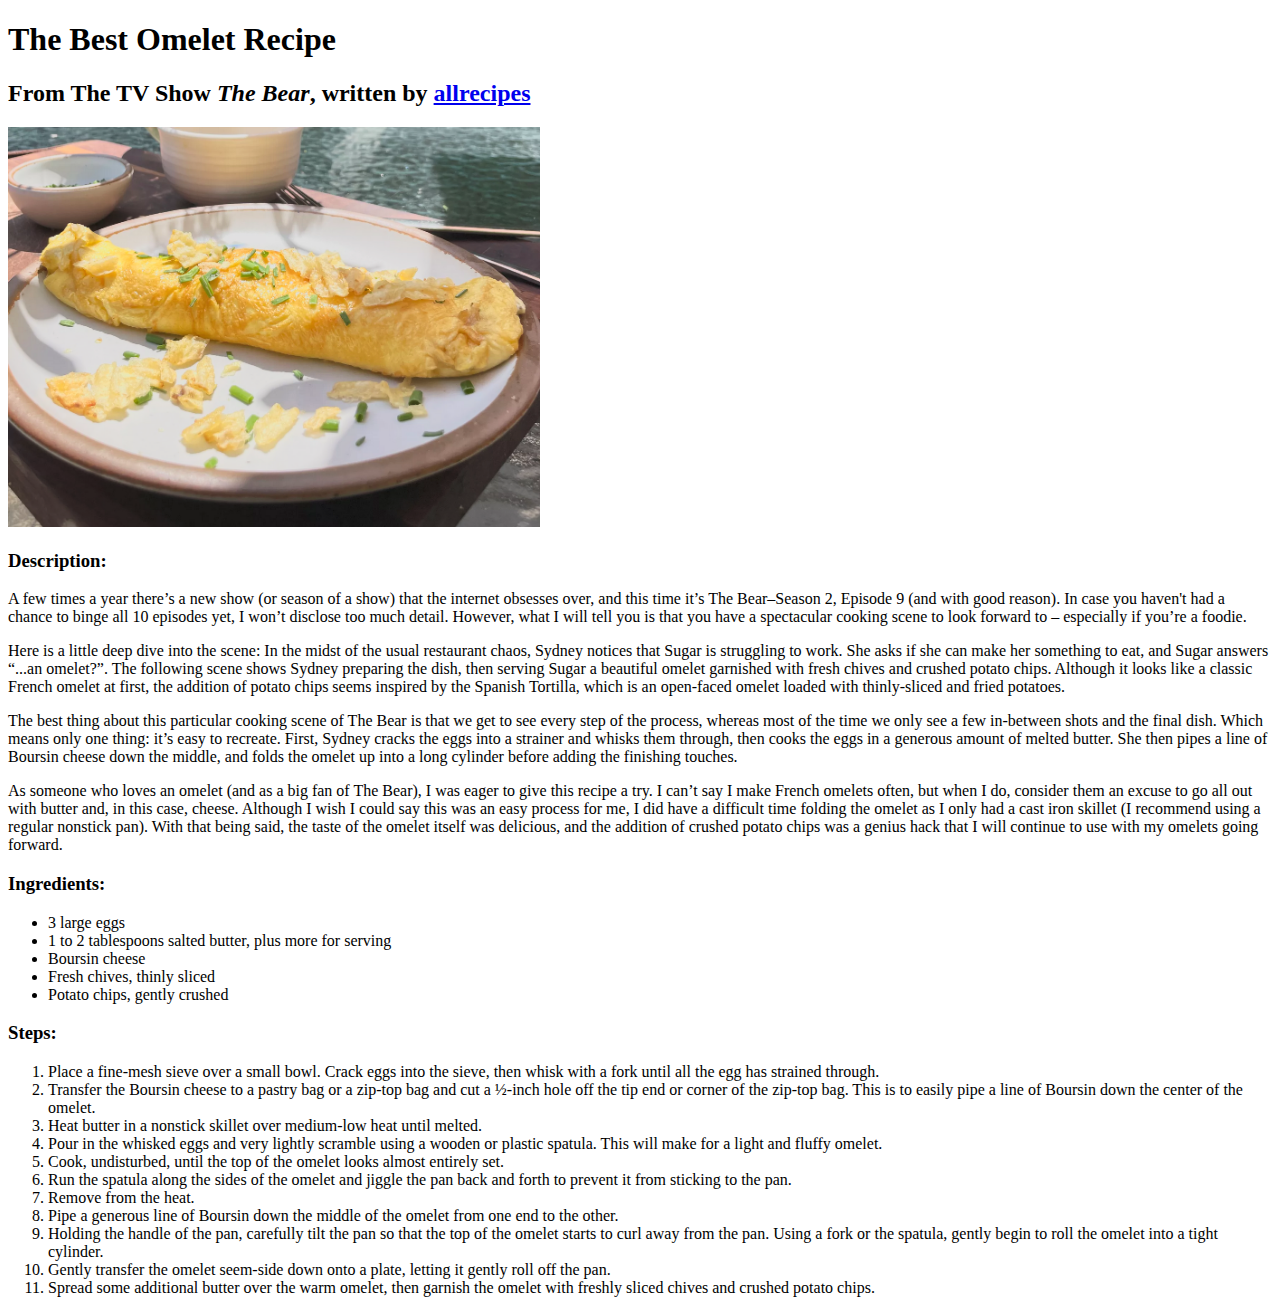
==== recipes/omelet.html @ f0b4abea "add two more recipes and polish formatting" ====
<!DOCTYPE html>
<html lang="en">
<head>
    <meta charset="UTF-8">
    <meta name="viewport" content="width=device-width, initial-scale=1.0">
    <title>Recipes</title>
</head>
<body>
    <h1>The Best Omelet Recipe</h1>
    <h2>From The TV Show <em>The Bear</em>, 
        written by <a href="https://www.allrecipes.com/how-to-make-the-omelet-from-the-bear-7560284">allrecipes</a></h2>

    <img src="../img/omelet.png" alt="a delicious looking omelet garnished with 
    potato chips and chives" height = 400>

    <h3>Description:</h3>

    <p>
        A few times a year there’s a new show (or season of a show) that the internet 
        obsesses over, and this time it’s The Bear–Season 2, Episode 9 (and with good reason). 
        In case you haven't had a chance to binge all 10 episodes yet, I won’t disclose too
        much detail. However, what I will tell you is that you have a spectacular cooking 
        scene to look forward to – especially if you’re a foodie.
    </p>

    <p>
        Here is a little deep dive into the scene: In the midst of the usual restaurant 
        chaos, Sydney notices that Sugar is struggling to work. She asks if she can make
        her something to eat, and Sugar answers “...an omelet?”. The following scene
        shows Sydney preparing the dish, then serving Sugar a beautiful omelet 
        garnished with fresh chives and crushed potato chips. Although it looks
        like a classic French omelet at first, the addition of potato chips
        seems inspired by the Spanish Tortilla, which is an open-faced omelet
        loaded with thinly-sliced and fried potatoes. 
    </p>

    <p>
        The best thing about this particular cooking scene of The Bear is that we 
        get to see every step of the process, whereas most of the time we only see a 
        few in-between shots and the final dish. Which means only one thing: it’s easy
        to recreate. First, Sydney cracks the eggs into a strainer and whisks them 
        through, then cooks the eggs in a generous amount of melted butter. She then pipes 
        a line of Boursin cheese down the middle, and folds the omelet up into a long
        cylinder before adding the finishing touches.  
    </p>

    <p>
        As someone who loves an omelet (and as a big fan of The Bear), I was eager to give
        this recipe a try. I can’t say I make French omelets often, but when I do,
        consider them an excuse to go all out with butter and, in this case, cheese. 
        Although I wish I could say this was an easy process for me, I did have a difficult
        time folding the omelet as I only had a cast iron skillet (I recommend using a 
        regular nonstick pan). With that being said, the taste of the omelet itself was 
        delicious, and the addition of crushed potato chips was a genius hack that I will
        continue to use with my omelets going forward. 
    </p>

    <h3>Ingredients:</h3>
    <ul>
        <li>
            3 large eggs
        </li>
        <li>
            1 to 2 tablespoons salted butter, plus more for serving
        </li>
        <li>
            Boursin cheese
        </li>
        <li>
            Fresh chives, thinly sliced
        </li>
        <li>
            Potato chips, gently crushed
        </li>
    </ul>

    <h3>Steps:</h3>
    <ol>
        <li>
            Place a fine-mesh sieve over a small bowl. Crack eggs into the sieve, 
            then whisk with a fork until all the egg has strained through.
         </li>
        <li>
            Transfer the Boursin cheese to a pastry bag or a zip-top bag and
             cut a ½-inch hole off the tip end or corner of the zip-top bag. 
             This is to easily pipe a line of Boursin down the center of the omelet. 
        </li>
        <li>
            Heat butter in a nonstick skillet over medium-low heat until melted.
        </li>
        <li>
            Pour in the whisked eggs and very lightly scramble using a wooden 
            or plastic spatula. This will make for a light and fluffy omelet. 
        </li>
        <li>
            Cook, undisturbed, until the top of the omelet looks almost entirely set. 
        </li>
        <li>
            Run the spatula along the sides of the omelet and 
            jiggle the pan back and forth to prevent it from sticking to the pan. 
        </li>
        <li>
            Remove from the heat.  
        </li>
        <li>
            Pipe a generous line of Boursin down the middle of the omelet from 
            one end to the other. 
        </li>
        <li>
            Holding the handle of the pan, carefully tilt the pan so that the 
            top of the omelet starts to curl away from the pan. Using a fork 
            or the spatula, gently begin to roll the omelet into a tight cylinder.
        </li>
        <li>
            Gently transfer the omelet seem-side down onto a plate, letting 
            it gently roll off the pan. 
        </li>
        <li>
            Spread some additional butter over the warm omelet, then garnish the 
            omelet with freshly sliced chives and crushed potato chips. 
        </li>
    </ol>
</body>
</html>
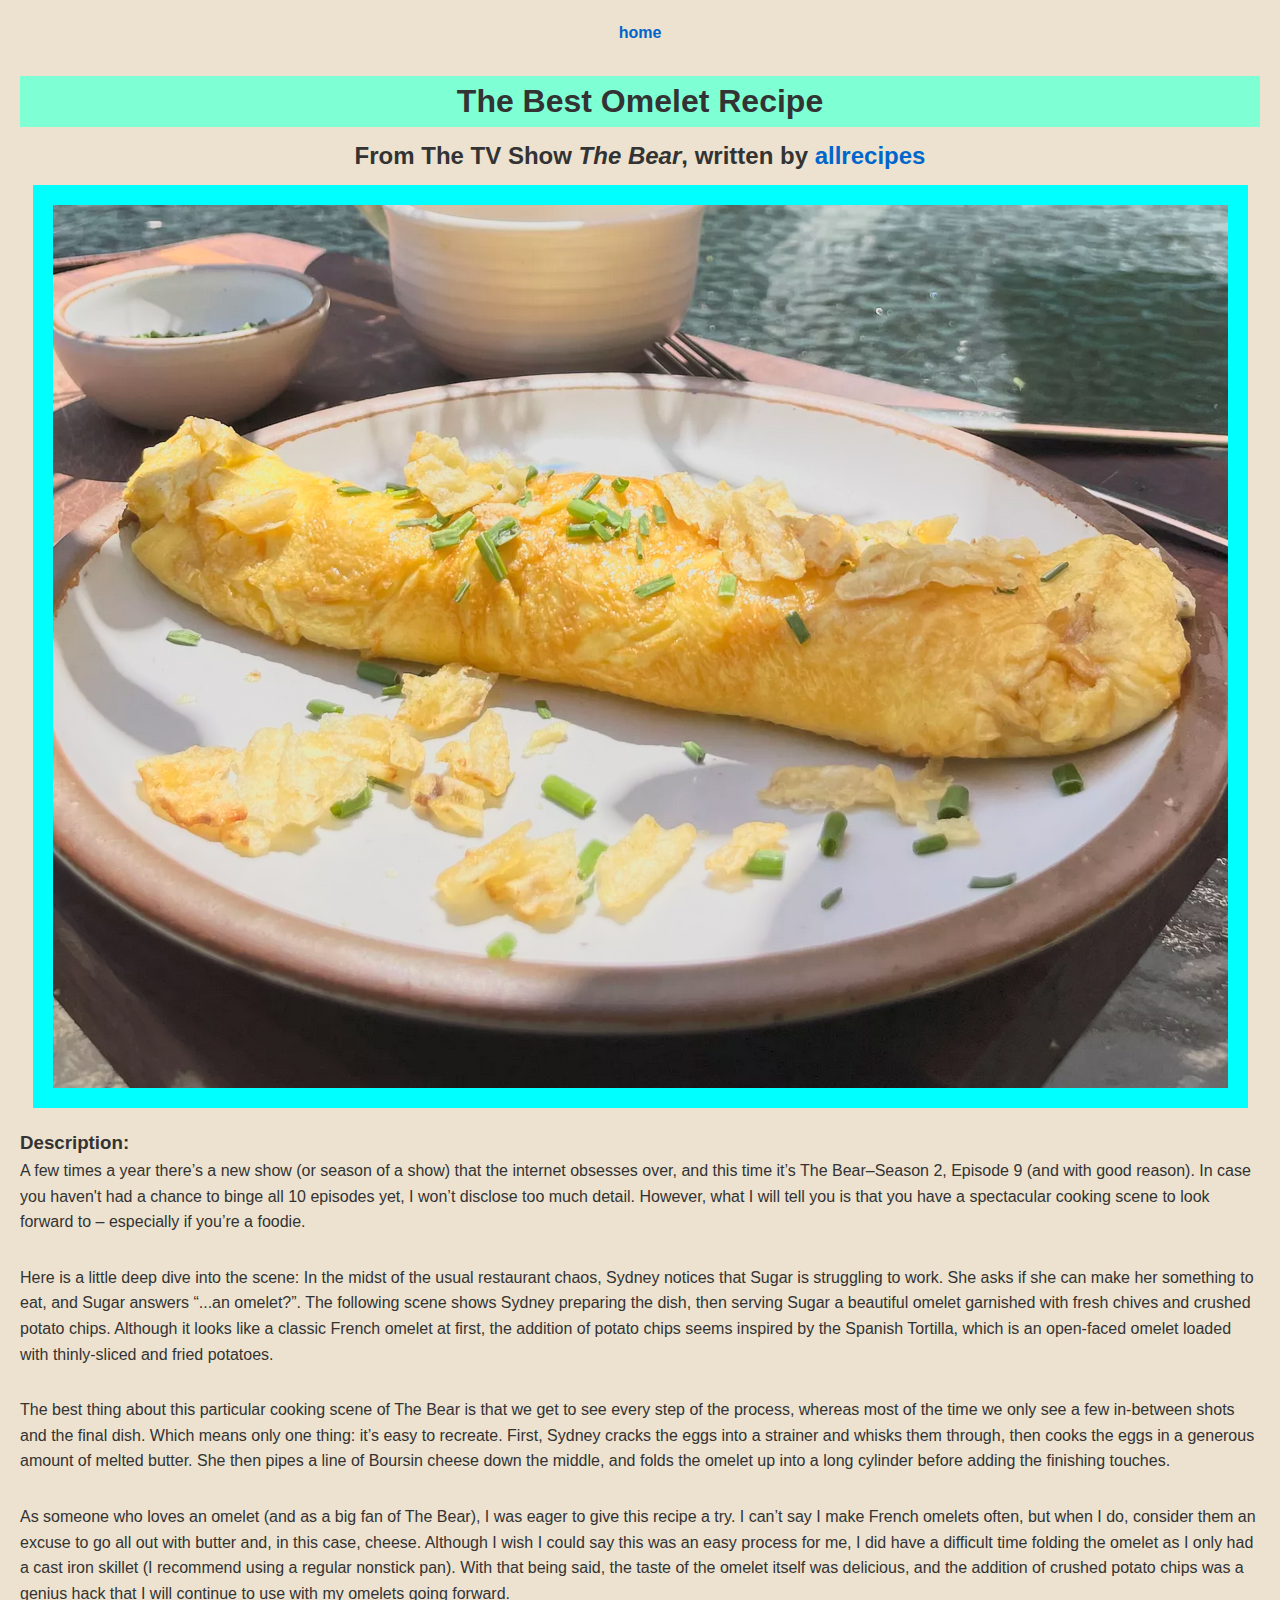
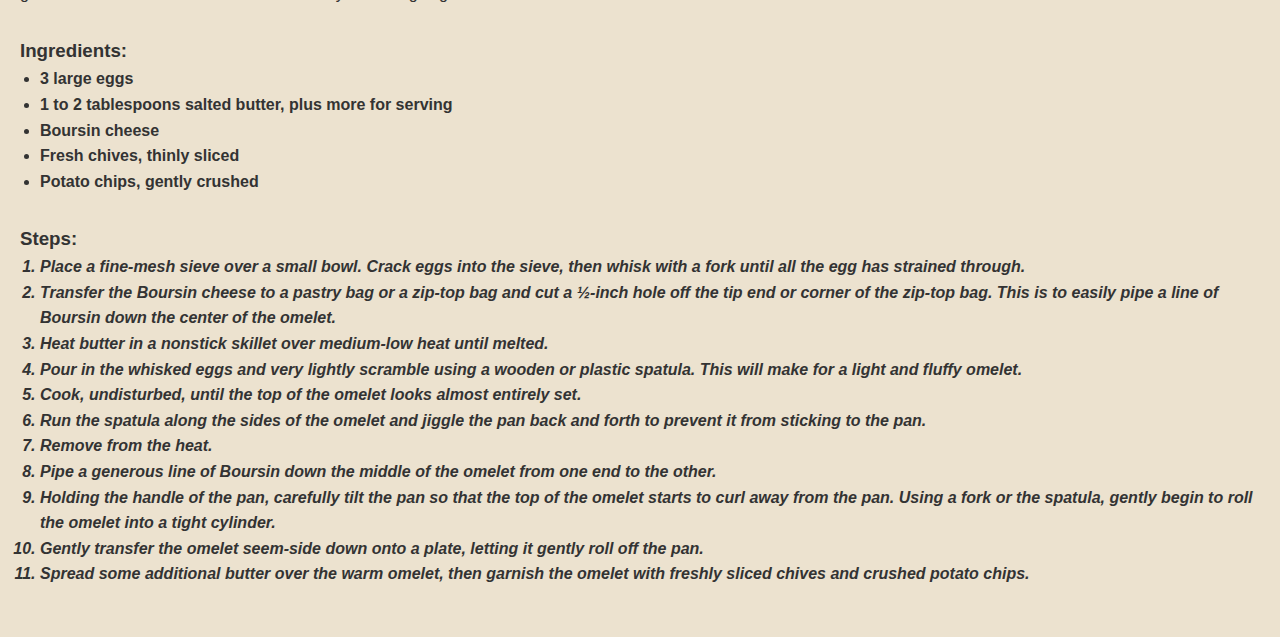
==== commit a100d860: "add CSS styling" ====
--- a/recipes/omelet.html
+++ b/recipes/omelet.html
@@ -3,15 +3,21 @@
 <head>
     <meta charset="UTF-8">
     <meta name="viewport" content="width=device-width, initial-scale=1.0">
+    <link rel="stylesheet" type="text/css" href="../styles/styles.css">
     <title>Recipes</title>
 </head>
 <body>
+    <p class="top-bar">
+        <a href="../index.html" class="source-link"> home </a>
+    </p>
+    
     <h1>The Best Omelet Recipe</h1>
     <h2>From The TV Show <em>The Bear</em>, 
-        written by <a href="https://www.allrecipes.com/how-to-make-the-omelet-from-the-bear-7560284">allrecipes</a></h2>
+        written by <a href="https://www.allrecipes.com/how-to-make-the-omelet-from-the-bear-7560284" class="source-link">allrecipes</a>
+    </h2>
 
-    <img src="../img/omelet.png" alt="a delicious looking omelet garnished with 
-    potato chips and chives" height = 400>
+    <img src="../img/omelet.png" alt="a delicious looking omelet garnished with potato chips and chives" 
+    height = 400>
 
     <h3>Description:</h3>
 
--- a/styles/styles.css
+++ b/styles/styles.css
@@ -0,0 +1,89 @@
+/* General resets for better control */
+* {
+    margin: 0;
+    padding: 0;
+    box-sizing: border-box;
+  }
+  
+  h1 {
+    background-color: aquamarine;
+    text-align: center;
+  }
+  h2 {
+
+    padding: 10px;
+    text-align: center;
+  }
+
+  /* Use the system font stack for a modern look */
+  body {
+    font-family: -apple-system, BlinkMacSystemFont, 'Segoe UI', Roboto, Oxygen-Sans, Ubuntu, Cantarell, 'Helvetica Neue', sans-serif;
+    line-height: 1.6;
+    color: #333;
+    padding: 20px;
+    background-color: #ece2cf;
+  }
+  
+  img {
+    max-width: 100%;
+    height:auto;
+    padding: 20px;
+    margin-bottom: 20px;
+    background-color:aqua;
+    display: block;
+    margin-left: auto;
+    margin-right: auto;
+
+  }
+
+  .center {
+    max-width: 50%;
+    display: block;
+    margin-left: auto;
+    margin-right: auto;
+
+  }
+
+  .source-link {
+    color: #0066cc;
+    text-decoration: none;
+  }
+
+  .source-link:hover {
+    text-decoration: underline;
+
+  }
+
+  .top-bar{
+    text-align: center;
+    font-weight: 700;
+  }
+
+  ul, ol, p {
+    padding-bottom: 30px;
+  }
+
+  ul, ol {
+    padding-left: 20px;
+  }
+
+  ul {
+    font-weight: 700;
+  }
+
+  ol {
+    font-style: oblique;
+    font-weight: 600;
+  }
+
+  .home {
+    padding-top: 50px;
+    list-style-type: none;
+  }
+
+  .home li {
+    text-align: center;
+    padding-bottom: 20px;
+    font-size: larger;
+    font-weight: 700;
+  }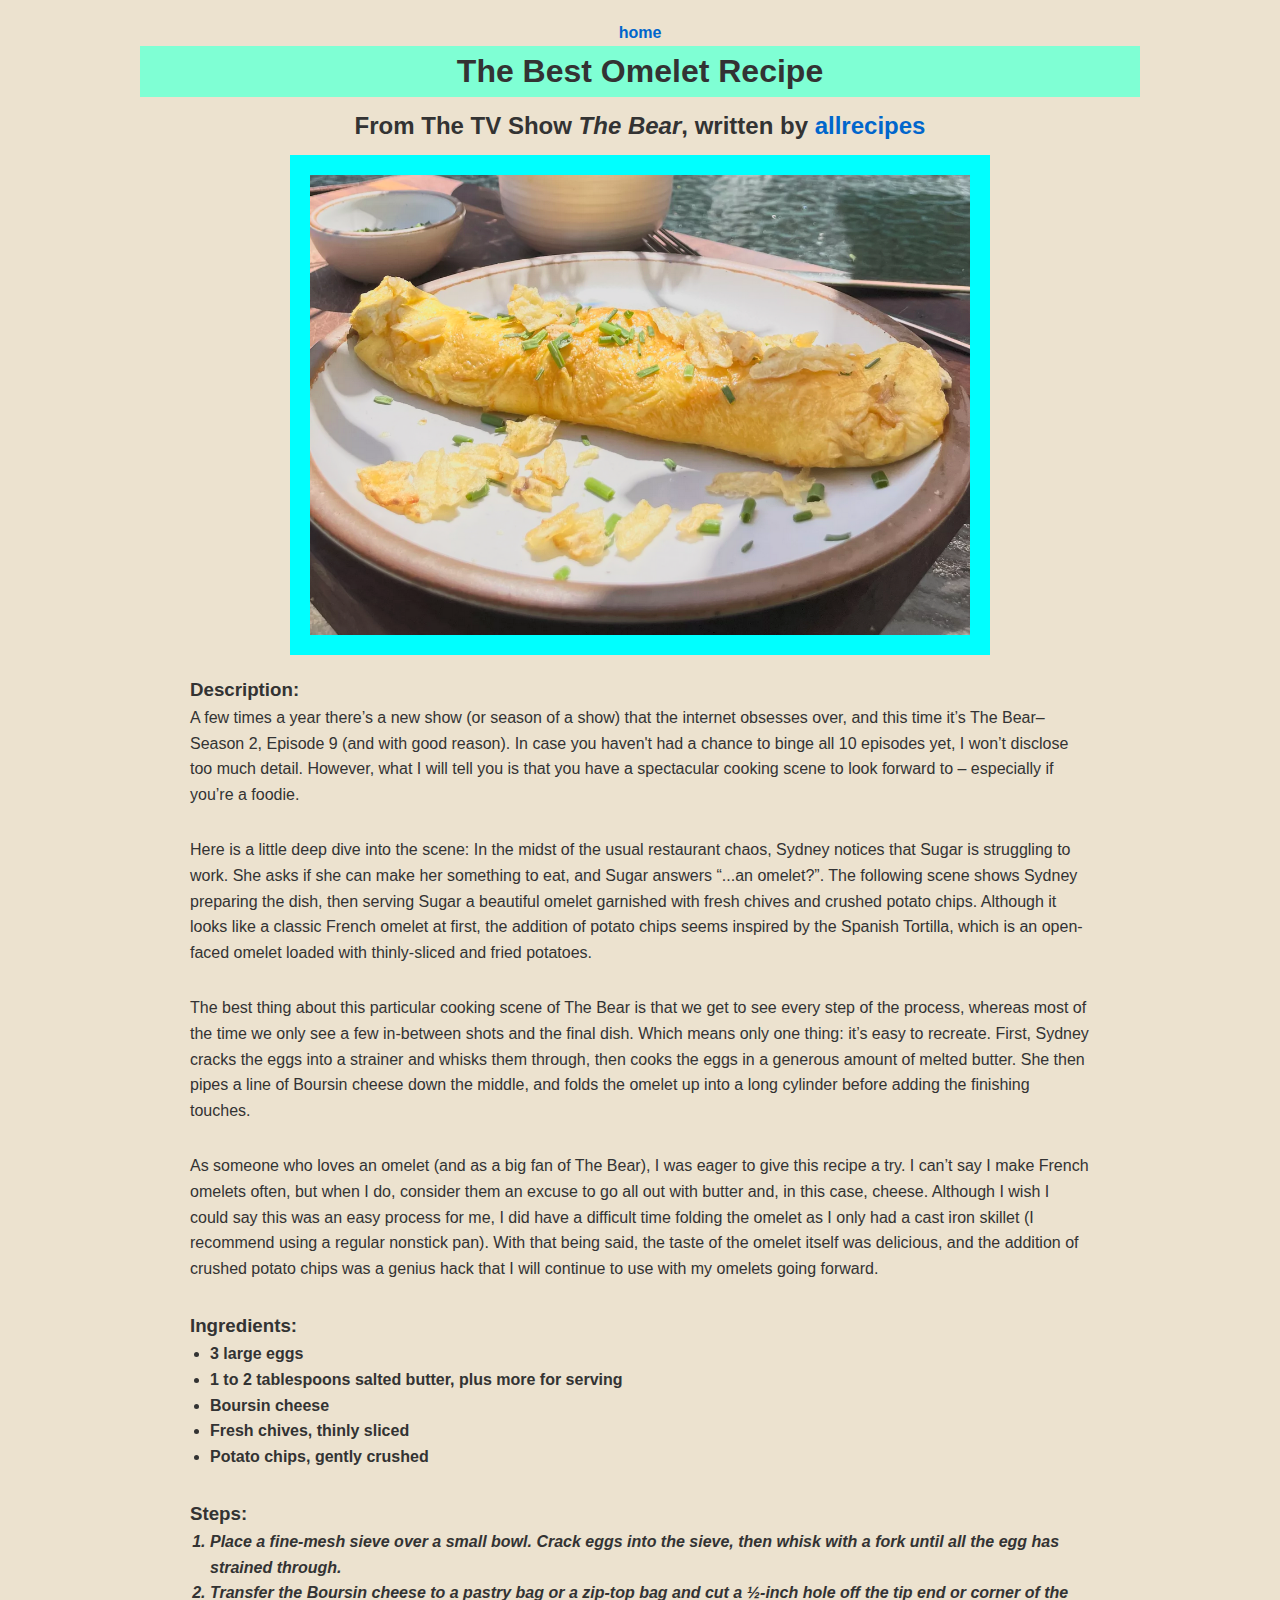
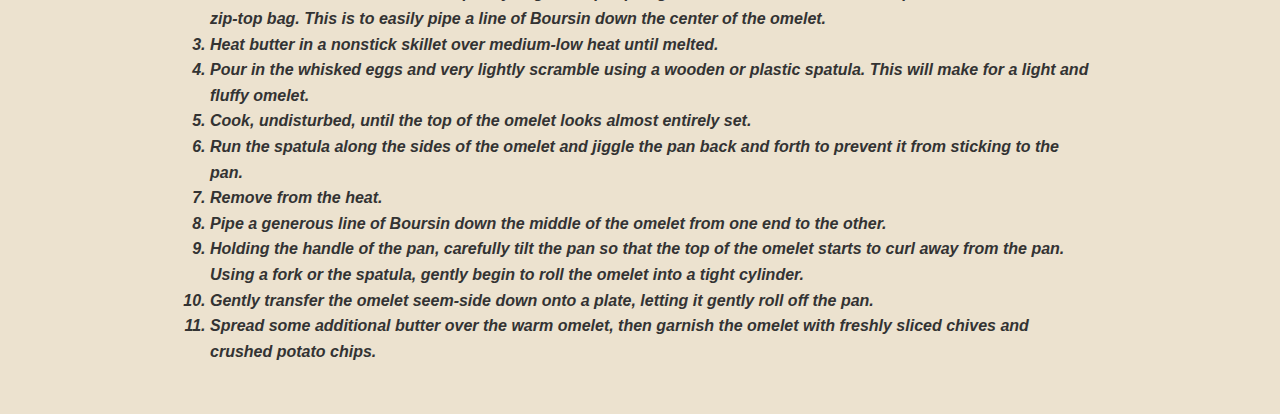
==== commit fbb083f8: "add styling using block and line to home page and refine recipes pages" ====
--- a/recipes/omelet.html
+++ b/recipes/omelet.html
@@ -16,115 +16,116 @@
         written by <a href="https://www.allrecipes.com/how-to-make-the-omelet-from-the-bear-7560284" class="source-link">allrecipes</a>
     </h2>
 
-    <img src="../img/omelet.png" alt="a delicious looking omelet garnished with potato chips and chives" 
-    height = 400>
+    <img class="recpage" src="../img/omelet.png" alt="a delicious looking omelet garnished with potato chips and chives">
 
-    <h3>Description:</h3>
+   
+    <div class="desc">
+        <h3>Description:</h3>
+        <p>
+            A few times a year there’s a new show (or season of a show) that the internet 
+            obsesses over, and this time it’s The Bear–Season 2, Episode 9 (and with good reason). 
+            In case you haven't had a chance to binge all 10 episodes yet, I won’t disclose too
+            much detail. However, what I will tell you is that you have a spectacular cooking 
+            scene to look forward to – especially if you’re a foodie.
+        </p>
 
-    <p>
-        A few times a year there’s a new show (or season of a show) that the internet 
-        obsesses over, and this time it’s The Bear–Season 2, Episode 9 (and with good reason). 
-        In case you haven't had a chance to binge all 10 episodes yet, I won’t disclose too
-        much detail. However, what I will tell you is that you have a spectacular cooking 
-        scene to look forward to – especially if you’re a foodie.
-    </p>
+        <p>
+            Here is a little deep dive into the scene: In the midst of the usual restaurant 
+            chaos, Sydney notices that Sugar is struggling to work. She asks if she can make
+            her something to eat, and Sugar answers “...an omelet?”. The following scene
+            shows Sydney preparing the dish, then serving Sugar a beautiful omelet 
+            garnished with fresh chives and crushed potato chips. Although it looks
+            like a classic French omelet at first, the addition of potato chips
+            seems inspired by the Spanish Tortilla, which is an open-faced omelet
+            loaded with thinly-sliced and fried potatoes. 
+        </p>
 
-    <p>
-        Here is a little deep dive into the scene: In the midst of the usual restaurant 
-        chaos, Sydney notices that Sugar is struggling to work. She asks if she can make
-        her something to eat, and Sugar answers “...an omelet?”. The following scene
-        shows Sydney preparing the dish, then serving Sugar a beautiful omelet 
-        garnished with fresh chives and crushed potato chips. Although it looks
-        like a classic French omelet at first, the addition of potato chips
-        seems inspired by the Spanish Tortilla, which is an open-faced omelet
-        loaded with thinly-sliced and fried potatoes. 
-    </p>
+        <p>
+            The best thing about this particular cooking scene of The Bear is that we 
+            get to see every step of the process, whereas most of the time we only see a 
+            few in-between shots and the final dish. Which means only one thing: it’s easy
+            to recreate. First, Sydney cracks the eggs into a strainer and whisks them 
+            through, then cooks the eggs in a generous amount of melted butter. She then pipes 
+            a line of Boursin cheese down the middle, and folds the omelet up into a long
+            cylinder before adding the finishing touches.  
+        </p>
 
-    <p>
-        The best thing about this particular cooking scene of The Bear is that we 
-        get to see every step of the process, whereas most of the time we only see a 
-        few in-between shots and the final dish. Which means only one thing: it’s easy
-        to recreate. First, Sydney cracks the eggs into a strainer and whisks them 
-        through, then cooks the eggs in a generous amount of melted butter. She then pipes 
-        a line of Boursin cheese down the middle, and folds the omelet up into a long
-        cylinder before adding the finishing touches.  
-    </p>
+        <p>
+            As someone who loves an omelet (and as a big fan of The Bear), I was eager to give
+            this recipe a try. I can’t say I make French omelets often, but when I do,
+            consider them an excuse to go all out with butter and, in this case, cheese. 
+            Although I wish I could say this was an easy process for me, I did have a difficult
+            time folding the omelet as I only had a cast iron skillet (I recommend using a 
+            regular nonstick pan). With that being said, the taste of the omelet itself was 
+            delicious, and the addition of crushed potato chips was a genius hack that I will
+            continue to use with my omelets going forward. 
+        </p>
 
-    <p>
-        As someone who loves an omelet (and as a big fan of The Bear), I was eager to give
-        this recipe a try. I can’t say I make French omelets often, but when I do,
-        consider them an excuse to go all out with butter and, in this case, cheese. 
-        Although I wish I could say this was an easy process for me, I did have a difficult
-        time folding the omelet as I only had a cast iron skillet (I recommend using a 
-        regular nonstick pan). With that being said, the taste of the omelet itself was 
-        delicious, and the addition of crushed potato chips was a genius hack that I will
-        continue to use with my omelets going forward. 
-    </p>
+        <h3>Ingredients:</h3>
+        <ul>
+            <li>
+                3 large eggs
+            </li>
+            <li>
+                1 to 2 tablespoons salted butter, plus more for serving
+            </li>
+            <li>
+                Boursin cheese
+            </li>
+            <li>
+                Fresh chives, thinly sliced
+            </li>
+            <li>
+                Potato chips, gently crushed
+            </li>
+        </ul>
 
-    <h3>Ingredients:</h3>
-    <ul>
-        <li>
-            3 large eggs
-        </li>
-        <li>
-            1 to 2 tablespoons salted butter, plus more for serving
-        </li>
-        <li>
-            Boursin cheese
-        </li>
-        <li>
-            Fresh chives, thinly sliced
-        </li>
-        <li>
-            Potato chips, gently crushed
-        </li>
-    </ul>
-
-    <h3>Steps:</h3>
-    <ol>
-        <li>
-            Place a fine-mesh sieve over a small bowl. Crack eggs into the sieve, 
-            then whisk with a fork until all the egg has strained through.
-         </li>
-        <li>
-            Transfer the Boursin cheese to a pastry bag or a zip-top bag and
-             cut a ½-inch hole off the tip end or corner of the zip-top bag. 
-             This is to easily pipe a line of Boursin down the center of the omelet. 
-        </li>
-        <li>
-            Heat butter in a nonstick skillet over medium-low heat until melted.
-        </li>
-        <li>
-            Pour in the whisked eggs and very lightly scramble using a wooden 
-            or plastic spatula. This will make for a light and fluffy omelet. 
-        </li>
-        <li>
-            Cook, undisturbed, until the top of the omelet looks almost entirely set. 
-        </li>
-        <li>
-            Run the spatula along the sides of the omelet and 
-            jiggle the pan back and forth to prevent it from sticking to the pan. 
-        </li>
-        <li>
-            Remove from the heat.  
-        </li>
-        <li>
-            Pipe a generous line of Boursin down the middle of the omelet from 
-            one end to the other. 
-        </li>
-        <li>
-            Holding the handle of the pan, carefully tilt the pan so that the 
-            top of the omelet starts to curl away from the pan. Using a fork 
-            or the spatula, gently begin to roll the omelet into a tight cylinder.
-        </li>
-        <li>
-            Gently transfer the omelet seem-side down onto a plate, letting 
-            it gently roll off the pan. 
-        </li>
-        <li>
-            Spread some additional butter over the warm omelet, then garnish the 
-            omelet with freshly sliced chives and crushed potato chips. 
-        </li>
-    </ol>
+        <h3>Steps:</h3>
+        <ol>
+            <li>
+                Place a fine-mesh sieve over a small bowl. Crack eggs into the sieve, 
+                then whisk with a fork until all the egg has strained through.
+            </li>
+            <li>
+                Transfer the Boursin cheese to a pastry bag or a zip-top bag and
+                cut a ½-inch hole off the tip end or corner of the zip-top bag. 
+                This is to easily pipe a line of Boursin down the center of the omelet. 
+            </li>
+            <li>
+                Heat butter in a nonstick skillet over medium-low heat until melted.
+            </li>
+            <li>
+                Pour in the whisked eggs and very lightly scramble using a wooden 
+                or plastic spatula. This will make for a light and fluffy omelet. 
+            </li>
+            <li>
+                Cook, undisturbed, until the top of the omelet looks almost entirely set. 
+            </li>
+            <li>
+                Run the spatula along the sides of the omelet and 
+                jiggle the pan back and forth to prevent it from sticking to the pan. 
+            </li>
+            <li>
+                Remove from the heat.  
+            </li>
+            <li>
+                Pipe a generous line of Boursin down the middle of the omelet from 
+                one end to the other. 
+            </li>
+            <li>
+                Holding the handle of the pan, carefully tilt the pan so that the 
+                top of the omelet starts to curl away from the pan. Using a fork 
+                or the spatula, gently begin to roll the omelet into a tight cylinder.
+            </li>
+            <li>
+                Gently transfer the omelet seem-side down onto a plate, letting 
+                it gently roll off the pan. 
+            </li>
+            <li>
+                Spread some additional butter over the warm omelet, then garnish the 
+                omelet with freshly sliced chives and crushed potato chips. 
+            </li>
+        </ol>
+    </div>
 </body>
 </html>--- a/styles/styles.css
+++ b/styles/styles.css
@@ -6,8 +6,11 @@
   }
   
   h1 {
+    padding: 0px 50px;
     background-color: aquamarine;
     text-align: center;
+    margin: auto;
+    max-width: 1000px;
   }
   h2 {
 
@@ -24,16 +27,20 @@
     background-color: #ece2cf;
   }
   
-  img {
-    max-width: 100%;
-    height:auto;
+  img.recpage {
+    width: 100%;
+    height: 100%;
+    max-width: 700px;
+    max-height: 500px;
+    min-height: 400px;
     padding: 20px;
     margin-bottom: 20px;
-    background-color:aqua;
+    background-color: aqua;
     display: block;
     margin-left: auto;
     margin-right: auto;
-
+    object-fit: cover;
+    
   }
 
   .center {
@@ -59,11 +66,12 @@
     font-weight: 700;
   }
 
-  ul, ol, p {
+  .desc ul, .desc ol, .desc p {
     padding-bottom: 30px;
   }
 
-  ul, ol {
+  .desc ul, 
+  .desc ol {
     padding-left: 20px;
   }
 
@@ -77,13 +85,52 @@
   }
 
   .home {
-    padding-top: 50px;
     list-style-type: none;
+    text-align: center;
+    padding: 0;
+    margin: 0;
   }
 
   .home li {
+    margin-top: 50px;
     text-align: center;
-    padding-bottom: 20px;
     font-size: larger;
     font-weight: 700;
+  }
+
+  .recipe-button {
+    display: inline-block;
+    margin: 20px 20px;
+    padding: 10px;
+    border: 2px solid blue;
+    cursor: pointer;
+    text-align: center;
+    max-width: 20em;
+
+  }
+
+  #button-omelet {
+    background-color: #89d9f3;
+  }
+
+  #button-tuna {
+    background-color: #b9d9eb;
+  }
+
+  #button-picanha {
+    background-color: #d6eaf5;
+  }
+
+  img.homepage {
+    width: 100%;
+    height: 300px;
+    object-fit: none;
+    border-radius:  25px;
+  }
+
+  .desc {
+    padding: 0px 50px;
+    margin: auto;
+    max-width: 1000px;
+    align-self: center;
   }